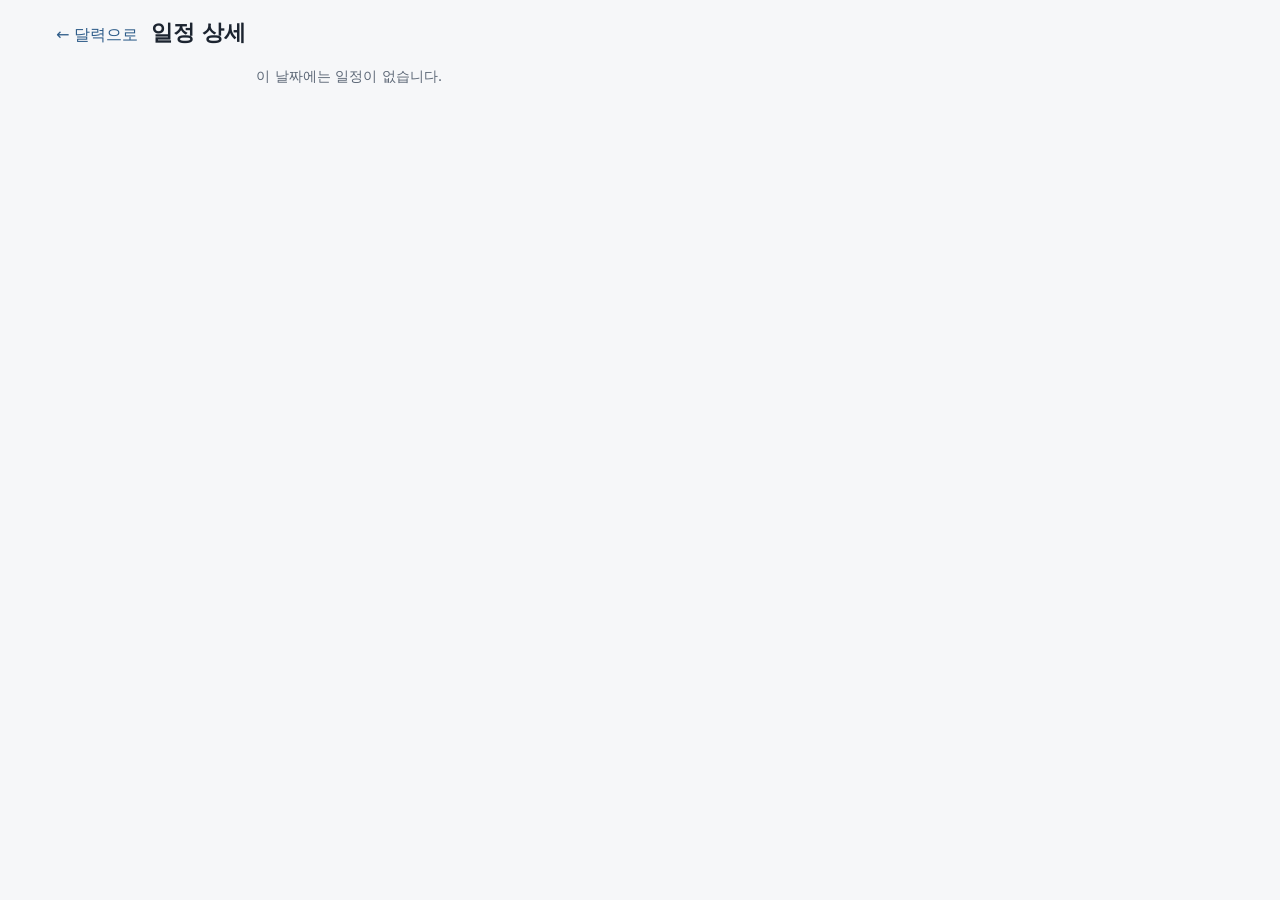
==== detail.html @ 8c785129 "feat: calendar dashboard, detail page, PWA manifest Co-Authored-By: Claude Fable 5.2 <noreply@anthro" ====
<!doctype html>
<html lang="ko">
<head>
  <meta charset="utf-8">
  <meta name="viewport" content="width=device-width, initial-scale=1">
  <meta name="theme-color" content="#2f5d8a">
  <title>일정 상세 · 고입 일정</title>
  <link rel="manifest" href="./manifest.webmanifest">
  <link rel="icon" href="./assets/icon.svg" type="image/svg+xml">
  <link rel="stylesheet" href="./assets/style.css">
</head>
<body>
  <header class="top">
    <a class="back" href="./index.html">← 달력으로</a>
    <h1 id="date-title">일정 상세</h1>
  </header>
  <main id="main" class="detail"></main>
  <script type="module" src="./assets/detail.js"></script>
</body>
</html>
---- assets/style.css ----
:root {
  --bg: #f6f7f9;
  --panel: #ffffff;
  --text: #1c2430;
  --muted: #5d6877;
  --line: #dde2e8;
  --accent: #2f5d8a;
  --warn: #b45309;
  --cat-0: #2f7d4f;
  --cat-1: #2f5d8a;
  --cat-2: #8a3fa0;
  --cat-3: #c2410c;
  --cat-4: #a16207;
}
@media (prefers-color-scheme: dark) {
  :root {
    --bg: #12161c;
    --panel: #1b212a;
    --text: #e6eaf0;
    --muted: #9aa5b4;
    --line: #2c3541;
    --accent: #7fb0e0;
    --warn: #f0a94a;
    --cat-0: #5cc98a;
    --cat-1: #7fb0e0;
    --cat-2: #cf8ae3;
    --cat-3: #f58a5c;
    --cat-4: #e0b84a;
  }
}

* { box-sizing: border-box; }
body {
  margin: 0;
  background: var(--bg);
  color: var(--text);
  font: 16px/1.5 system-ui, "Malgun Gothic", "Apple SD Gothic Neo", sans-serif;
}
a { color: var(--accent); }
h1, h2, h3, p, ul { margin: 0; }
ul { padding: 0; list-style: none; }

.top {
  display: flex;
  align-items: baseline;
  gap: 12px;
  flex-wrap: wrap;
  padding: 16px;
  max-width: 1200px;
  margin: 0 auto;
}
.top h1 { font-size: 1.4rem; }
#today-label, .meta, .notice { color: var(--muted); font-size: .9rem; }
.back { text-decoration: none; }

.layout {
  display: grid;
  gap: 16px;
  padding: 0 16px 32px;
  max-width: 1200px;
  margin: 0 auto;
}
.calendar, .side, .card {
  background: var(--panel);
  border: 1px solid var(--line);
  border-radius: 12px;
  padding: 16px;
  min-width: 0;
}
.side { order: -1; }
.side h2 { font-size: 1.1rem; margin-bottom: 8px; }

.month-nav { display: flex; align-items: center; justify-content: space-between; margin-bottom: 8px; }
.month-nav h2 { font-size: 1.2rem; }
.month-nav button {
  width: 44px; height: 44px;
  font-size: 1.5rem;
  color: var(--text);
  background: none;
  border: 1px solid var(--line);
  border-radius: 8px;
  cursor: pointer;
}
.weekdays, .grid { display: grid; grid-template-columns: repeat(7, minmax(0, 1fr)); gap: 4px; }
.weekdays { color: var(--muted); font-size: .8rem; text-align: center; margin-bottom: 4px; }
.cell {
  display: flex;
  flex-direction: column;
  gap: 2px;
  min-height: 56px;
  padding: 4px 6px;
  border: 1px solid var(--line);
  border-radius: 8px;
  color: var(--text);
  text-decoration: none;
  overflow: hidden;
}
.cell.empty { border-color: transparent; }
.cell.has { background: color-mix(in srgb, var(--accent) 8%, var(--panel)); cursor: pointer; }
.cell.has:hover, .cell.has:focus-visible { border-color: var(--accent); }
.cell.today { border: 2px solid var(--accent); }
.cell.today .num { font-weight: 700; color: var(--accent); }
.num { font-size: .85rem; }
.dots { display: flex; gap: 3px; flex-wrap: wrap; }
.cell-title, .more { display: none; font-size: .75rem; }
.more { color: var(--muted); }

.dot { display: inline-block; width: 8px; height: 8px; border-radius: 50%; flex: none; background: var(--cat-0); }
.dot.cat-1 { background: var(--cat-1); }
.dot.cat-2 { background: var(--cat-2); }
.dot.cat-3 { background: var(--cat-3); }
.dot.cat-4 { background: var(--cat-4); }

.legend { display: flex; flex-wrap: wrap; gap: 4px 14px; margin-top: 12px; font-size: .8rem; color: var(--muted); }
.legend li, .meta { display: flex; align-items: center; gap: 6px; flex-wrap: wrap; }

.upcoming li + li { border-top: 1px solid var(--line); }
.item { display: flex; gap: 10px; align-items: flex-start; padding: 10px 0; color: var(--text); text-decoration: none; }
.item-body { display: flex; flex-direction: column; min-width: 0; }
.badge {
  flex: none;
  min-width: 68px;
  padding: 2px 6px;
  border-radius: 6px;
  border: 1px solid var(--line);
  font-size: .8rem;
  font-weight: 700;
  text-align: center;
}
.badge.now { border-color: var(--warn); color: var(--warn); }
.unverified { color: var(--warn); font-weight: 700; font-size: .8rem; }

.detail { display: grid; gap: 16px; padding: 0 16px 32px; max-width: 800px; margin: 0 auto; }
.card { border-left: 6px solid var(--cat-0); }
.card.cat-1 { border-left-color: var(--cat-1); }
.card.cat-2 { border-left-color: var(--cat-2); }
.card.cat-3 { border-left-color: var(--cat-3); }
.card.cat-4 { border-left-color: var(--cat-4); }
.card h2 { font-size: 1.25rem; margin: 4px 0 8px; }
.card h3 { font-size: 1rem; margin: 16px 0 4px; }
.card section ul { padding-left: 20px; list-style: disc; }
.card .links { display: flex; flex-wrap: wrap; gap: 6px 16px; padding-left: 0; list-style: none; }
.card a { overflow-wrap: anywhere; }

@media (min-width: 900px) {
  .layout { grid-template-columns: minmax(0, 2fr) minmax(280px, 1fr); align-items: start; }
  .side { order: 0; }
  .cell { min-height: 92px; }
  .cell-title { display: block; white-space: nowrap; overflow: hidden; text-overflow: ellipsis; }
  .more { display: block; }
}
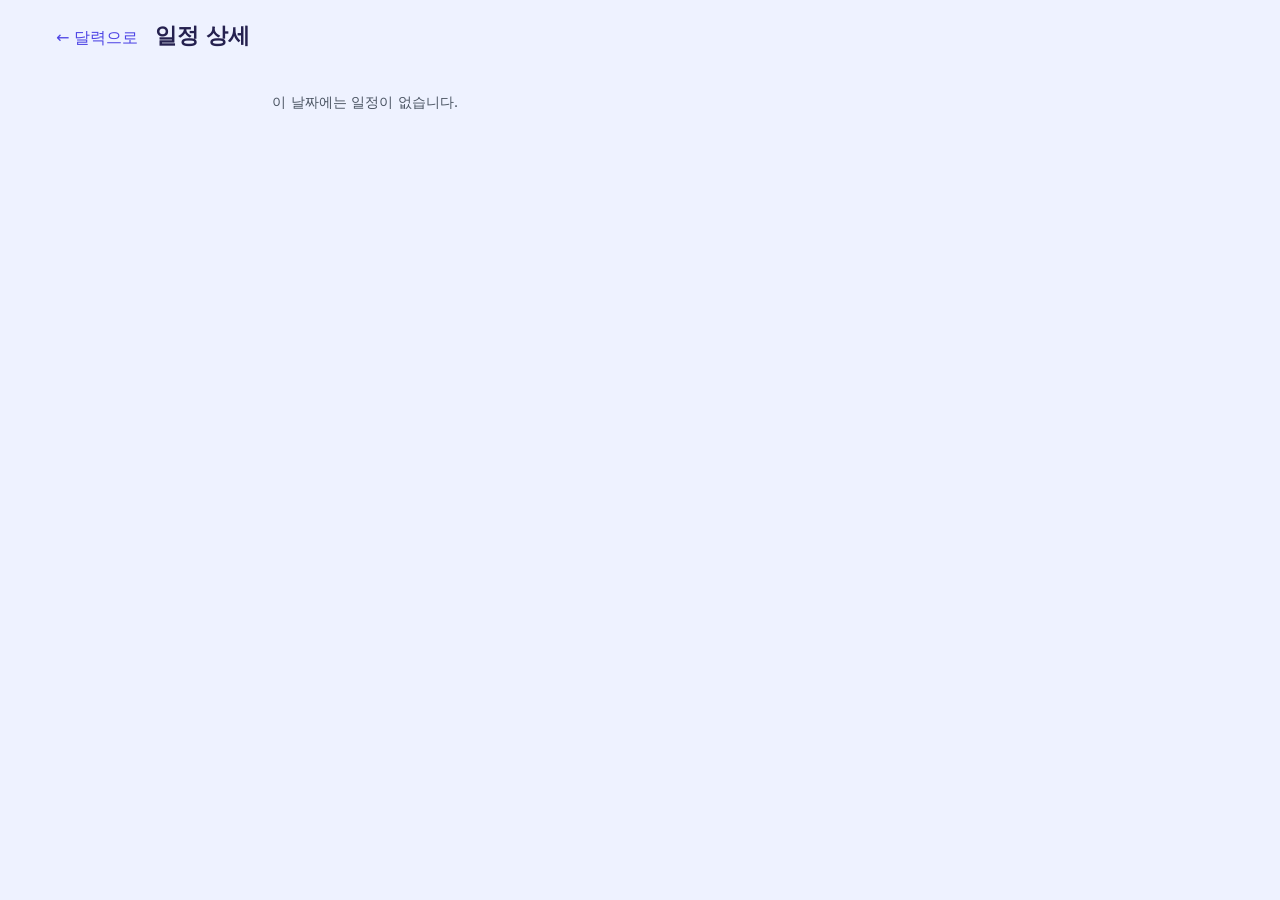
==== commit aebe8a8a: "feat: restyle detail page; accessibility checklist; README Co-Authored-By: Claude Sonnet 5.5 <norepl" ====
--- a/detail.html
+++ b/detail.html
@@ -2,8 +2,8 @@
 <html lang="ko">
 <head>
   <meta charset="utf-8">
-  <meta name="viewport" content="width=device-width, initial-scale=1">
-  <meta name="theme-color" content="#2f5d8a">
+  <meta name="viewport" content="width=device-width, initial-scale=1, viewport-fit=cover">
+  <meta name="theme-color" content="#4f46e5">
   <title>일정 상세 · 고입 일정</title>
   <link rel="manifest" href="./manifest.webmanifest">
   <link rel="icon" href="./assets/icon.svg" type="image/svg+xml">
@@ -11,9 +11,10 @@
 </head>
 <body>
   <header class="top">
-    <a class="back" href="./index.html">← 달력으로</a>
+    <a class="back" href="./index.html#calendar">← 달력으로</a>
     <h1 id="date-title">일정 상세</h1>
   </header>
+  <p id="boot" class="notice boot">일정을 불러오는 중입니다. 이 문구가 계속 보이면 파일을 직접 열지 말고 주소(http://…)로 열어 주세요.</p>
   <main id="main" class="detail"></main>
   <script type="module" src="./assets/detail.js"></script>
 </body>
--- a/assets/style.css
+++ b/assets/style.css
@@ -1,26 +1,40 @@
 :root {
-  --bg: #f6f7f9;
-  --panel: #ffffff;
-  --text: #1c2430;
-  --muted: #5d6877;
-  --line: #dde2e8;
-  --accent: #2f5d8a;
-  --warn: #b45309;
+  --bg: #eef2ff;
+  --surface: #ffffff;
+  --text: #25214f;
+  --muted: #4b5563;
+  --primary: #4f46e5;
+  --on-primary: #ffffff;
+  --edge: #c7d2fe;
+  --tile-on: #c7d2fe;
+  --warn: #9a3412;
+  --warn-bg: #fff7ed;
+  --ok: #065f46;
+  --ok-bg: #ecfdf5;
   --cat-0: #2f7d4f;
   --cat-1: #2f5d8a;
   --cat-2: #8a3fa0;
   --cat-3: #c2410c;
   --cat-4: #a16207;
+  --s1: 4px;
+  --s2: 8px;
+  --s3: 16px;
+  --s4: 24px;
+  --tabs-h: 64px;
 }
 @media (prefers-color-scheme: dark) {
   :root {
-    --bg: #12161c;
-    --panel: #1b212a;
-    --text: #e6eaf0;
-    --muted: #9aa5b4;
-    --line: #2c3541;
-    --accent: #7fb0e0;
-    --warn: #f0a94a;
+    --bg: #12142b;
+    --surface: #1e2140;
+    --text: #e8eaff;
+    --muted: #b4b9d8;
+    --primary: #a5b4fc;
+    --edge: #343a73;
+    --tile-on: #3a3f87;
+    --warn: #fdba74;
+    --warn-bg: #3b2a17;
+    --ok: #6ee7b7;
+    --ok-bg: #123a2c;
     --cat-0: #5cc98a;
     --cat-1: #7fb0e0;
     --cat-2: #cf8ae3;
@@ -34,118 +48,172 @@
   margin: 0;
   background: var(--bg);
   color: var(--text);
-  font: 16px/1.5 system-ui, "Malgun Gothic", "Apple SD Gothic Neo", sans-serif;
-}
-a { color: var(--accent); }
-h1, h2, h3, p, ul { margin: 0; }
+  font: 16px/1.5 "Malgun Gothic", "Apple SD Gothic Neo", system-ui, sans-serif;
+  padding-bottom: calc(var(--tabs-h) + env(safe-area-inset-bottom));
+}
+a { color: var(--primary); }
+h1, h2, h3, h4, p, ul { margin: 0; }
 ul { padding: 0; list-style: none; }
+:focus-visible { outline: 3px solid var(--primary); outline-offset: 2px; }
 
 .top {
   display: flex;
   align-items: baseline;
-  gap: 12px;
+  gap: var(--s3);
   flex-wrap: wrap;
-  padding: 16px;
+  padding: var(--s3);
   max-width: 1200px;
   margin: 0 auto;
 }
 .top h1 { font-size: 1.4rem; }
 #today-label, .meta, .notice { color: var(--muted); font-size: .9rem; }
-.back { text-decoration: none; }
+.boot { max-width: 1200px; margin: 0 auto; padding: 0 var(--s3) var(--s2); }
+.back { display: inline-flex; align-items: center; min-height: 44px; text-decoration: none; }
 
 .layout {
   display: grid;
-  gap: 16px;
-  padding: 0 16px 32px;
+  gap: var(--s3);
+  padding: 0 var(--s3) var(--s4);
   max-width: 1200px;
   margin: 0 auto;
 }
-.calendar, .side, .card {
-  background: var(--panel);
-  border: 1px solid var(--line);
-  border-radius: 12px;
-  padding: 16px;
-  min-width: 0;
-}
-.side { order: -1; }
-.side h2 { font-size: 1.1rem; margin-bottom: 8px; }
-
-.month-nav { display: flex; align-items: center; justify-content: space-between; margin-bottom: 8px; }
-.month-nav h2 { font-size: 1.2rem; }
+.col { display: grid; gap: var(--s3); min-width: 0; align-content: start; }
+section h2 { font-size: 1.05rem; margin: var(--s3) 0 var(--s2); }
+section h2:first-child { margin-top: 0; }
+
+/* 타일: 둥근 모서리와 그림자는 타일과 목록 카드에만 쓴다 */
+.tiles { display: grid; grid-template-columns: 1fr 1fr; gap: var(--s2); }
+.tile, .tasks, .calendar, .card {
+  background: var(--surface);
+  border-radius: 16px;
+  box-shadow: 0 4px 0 var(--edge);
+}
+.tile { padding: var(--s3); min-width: 0; }
+.tile.primary { background: var(--primary); color: var(--on-primary); box-shadow: 0 4px 0 color-mix(in srgb, var(--primary) 60%, #000); }
+@media (prefers-color-scheme: dark) {
+  .tile.primary { background: #4f46e5; color: #fff; }
+}
+.tile .k { font-size: .85rem; }
+.tile .n { font-size: 1.8rem; font-weight: 800; line-height: 1.2; }
+.tile .sub { font-size: .85rem; overflow-wrap: anywhere; }
+
+.tasks { overflow: hidden; }
+.it { display: grid; grid-template-columns: 44px 1fr; gap: var(--s1); padding: var(--s2) var(--s3) var(--s2) var(--s1); border-top: 1px solid var(--bg); }
+.it:first-child { border-top: 0; }
+.tasks > .notice { padding: var(--s3); }
+.ck { display: grid; place-items: center; min-width: 44px; min-height: 44px; cursor: pointer; }
+.ck input { width: 24px; height: 24px; accent-color: var(--primary); cursor: pointer; }
+.it-body { display: grid; gap: var(--s1); align-content: center; min-width: 0; }
+.it-title { font-weight: 700; color: var(--text); text-decoration: none; overflow-wrap: anywhere; }
+.it-title:hover { text-decoration: underline; }
+.it.done .it-title { color: var(--muted); text-decoration: line-through; }
+.meta { display: flex; align-items: center; gap: var(--s2); flex-wrap: wrap; }
+.meta .d { color: var(--primary); }
+.tag { padding: 0 var(--s2); border-radius: 99px; font-size: .78rem; font-weight: 700; }
+.tag.ok { background: var(--ok-bg); color: var(--ok); }
+.tag.warn, .unverified { background: var(--warn-bg); color: var(--warn); }
+.unverified { padding: 0 var(--s2); border-radius: 99px; font-size: .78rem; font-weight: 700; }
+.when { margin-left: auto; font-weight: 700; color: var(--text); }
+
+/* 달력 */
+.calendar { padding: var(--s3); min-width: 0; }
+.month-nav { display: flex; align-items: center; justify-content: space-between; margin-bottom: var(--s2); }
+.month-nav h2 { margin: 0; font-size: 1.2rem; }
 .month-nav button {
   width: 44px; height: 44px;
   font-size: 1.5rem;
   color: var(--text);
-  background: none;
-  border: 1px solid var(--line);
-  border-radius: 8px;
+  background: var(--surface);
+  border: 2px solid var(--edge);
+  border-radius: 12px;
   cursor: pointer;
 }
-.weekdays, .grid { display: grid; grid-template-columns: repeat(7, minmax(0, 1fr)); gap: 4px; }
-.weekdays { color: var(--muted); font-size: .8rem; text-align: center; margin-bottom: 4px; }
+.weekdays, .grid { display: grid; grid-template-columns: repeat(7, minmax(0, 1fr)); gap: 3px; }
+.weekdays { color: var(--muted); font-size: .8rem; text-align: center; margin-bottom: var(--s1); }
 .cell {
   display: flex;
   flex-direction: column;
   gap: 2px;
-  min-height: 56px;
-  padding: 4px 6px;
-  border: 1px solid var(--line);
-  border-radius: 8px;
+  min-height: 48px;
+  padding: var(--s1) 6px;
+  border-radius: 10px;
+  background: var(--bg);
   color: var(--text);
   text-decoration: none;
   overflow: hidden;
 }
-.cell.empty { border-color: transparent; }
-.cell.has { background: color-mix(in srgb, var(--accent) 8%, var(--panel)); cursor: pointer; }
-.cell.has:hover, .cell.has:focus-visible { border-color: var(--accent); }
-.cell.today { border: 2px solid var(--accent); }
-.cell.today .num { font-weight: 700; color: var(--accent); }
+.cell.empty { background: transparent; }
+.cell.has { background: var(--tile-on); font-weight: 700; }
+.cell.has:hover { outline: 2px solid var(--primary); }
+.cell.today { box-shadow: inset 0 0 0 2px var(--primary); }
+.cell.today .num { color: var(--primary); font-weight: 800; }
 .num { font-size: .85rem; }
 .dots { display: flex; gap: 3px; flex-wrap: wrap; }
 .cell-title, .more { display: none; font-size: .75rem; }
 .more { color: var(--muted); }
-
 .dot { display: inline-block; width: 8px; height: 8px; border-radius: 50%; flex: none; background: var(--cat-0); }
 .dot.cat-1 { background: var(--cat-1); }
 .dot.cat-2 { background: var(--cat-2); }
 .dot.cat-3 { background: var(--cat-3); }
 .dot.cat-4 { background: var(--cat-4); }
-
-.legend { display: flex; flex-wrap: wrap; gap: 4px 14px; margin-top: 12px; font-size: .8rem; color: var(--muted); }
-.legend li, .meta { display: flex; align-items: center; gap: 6px; flex-wrap: wrap; }
-
-.upcoming li + li { border-top: 1px solid var(--line); }
-.item { display: flex; gap: 10px; align-items: flex-start; padding: 10px 0; color: var(--text); text-decoration: none; }
-.item-body { display: flex; flex-direction: column; min-width: 0; }
-.badge {
-  flex: none;
-  min-width: 68px;
-  padding: 2px 6px;
-  border-radius: 6px;
-  border: 1px solid var(--line);
-  font-size: .8rem;
+.legend { display: flex; flex-wrap: wrap; gap: var(--s1) var(--s3); margin-top: var(--s3); font-size: .85rem; color: var(--muted); }
+.legend li { display: flex; align-items: center; gap: 6px; }
+
+/* 하단 탭 (휴대폰) */
+.tabs {
+  position: fixed;
+  left: 0; right: 0; bottom: 0;
+  display: flex;
+  background: var(--surface);
+  border-top: 1px solid var(--edge);
+  padding-bottom: env(safe-area-inset-bottom);
+}
+.tabs a {
+  flex: 1;
+  display: grid;
+  place-items: center;
+  min-height: var(--tabs-h);
+  color: var(--muted);
   font-weight: 700;
-  text-align: center;
-}
-.badge.now { border-color: var(--warn); color: var(--warn); }
-.unverified { color: var(--warn); font-weight: 700; font-size: .8rem; }
-
-.detail { display: grid; gap: 16px; padding: 0 16px 32px; max-width: 800px; margin: 0 auto; }
-.card { border-left: 6px solid var(--cat-0); }
+  text-decoration: none;
+}
+.tabs a[aria-current="page"] { color: var(--primary); box-shadow: inset 0 3px 0 var(--primary); }
+
+@media (max-width: 899.98px) {
+  body[data-view="home"] :is(#calendar, #all),
+  body[data-view="calendar"] :is(#home, #all),
+  body[data-view="all"] :is(#home, #calendar) { display: none; }
+}
+
+/* 상세 페이지 */
+body:not([data-view]) { padding-bottom: 0; }
+.detail { display: grid; gap: var(--s3); padding: 0 var(--s3) var(--s4); max-width: 800px; margin: 0 auto; }
+.card { padding: var(--s3); border-left: 6px solid var(--cat-0); }
 .card.cat-1 { border-left-color: var(--cat-1); }
 .card.cat-2 { border-left-color: var(--cat-2); }
 .card.cat-3 { border-left-color: var(--cat-3); }
 .card.cat-4 { border-left-color: var(--cat-4); }
-.card h2 { font-size: 1.25rem; margin: 4px 0 8px; }
-.card h3 { font-size: 1rem; margin: 16px 0 4px; }
+.card h2 { font-size: 1.25rem; margin: var(--s1) 0 var(--s2); }
+.card h3 { font-size: 1rem; margin: var(--s3) 0 var(--s1); }
 .card section ul { padding-left: 20px; list-style: disc; }
-.card .links { display: flex; flex-wrap: wrap; gap: 6px 16px; padding-left: 0; list-style: none; }
+.card .links { display: flex; flex-wrap: wrap; gap: var(--s1) var(--s3); padding-left: 0; list-style: none; }
 .card a { overflow-wrap: anywhere; }
+.detail .notice { padding: var(--s3); }
 
 @media (min-width: 900px) {
-  .layout { grid-template-columns: minmax(0, 2fr) minmax(280px, 1fr); align-items: start; }
-  .side { order: 0; }
+  body { padding-bottom: 0; }
+  .tabs { display: none; }
+  .layout { grid-template-columns: minmax(0, 1fr) minmax(0, 1fr); align-items: start; }
   .cell { min-height: 92px; }
   .cell-title { display: block; white-space: nowrap; overflow: hidden; text-overflow: ellipsis; }
   .more { display: block; }
 }
+
+@media (prefers-reduced-motion: reduce) {
+  * { transition: none !important; animation: none !important; scroll-behavior: auto !important; }
+}
+
+/* 점검표 반영: 탭 막대가 포커스를 가리지 않게, 눌림 피드백, 탭 지연 제거 */
+html { scroll-padding-bottom: var(--tabs-h); }
+a, button, input, label { touch-action: manipulation; }
+.tabs a:active, .month-nav button:active, .cell.has:active, .it-title:active { opacity: .7; }
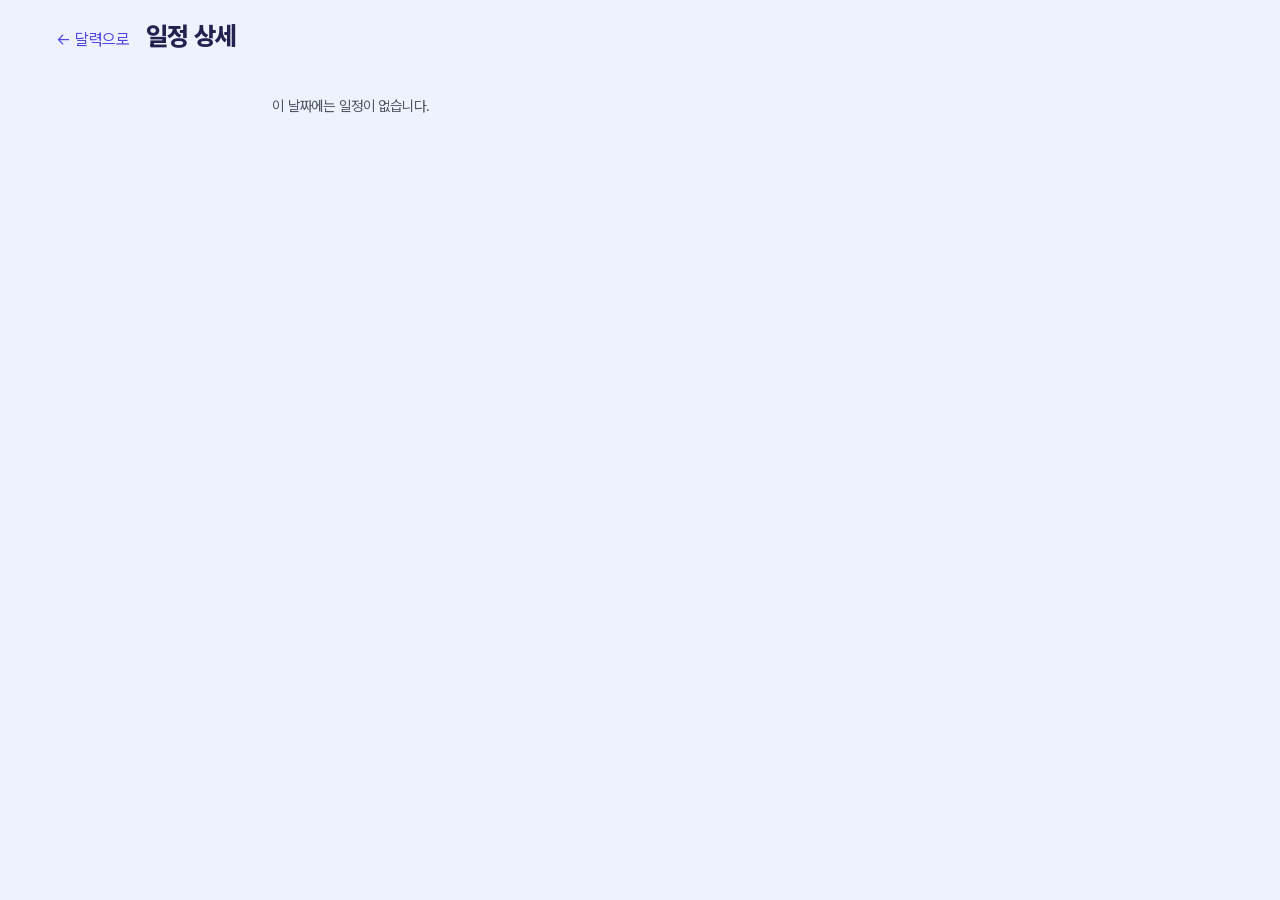
==== commit f6aa1390: "style: bundle Pretendard variable font Font file from the pretendard npm package v1.3.9 (SIL OFL 1.1" ====
--- a/detail.html
+++ b/detail.html
@@ -7,6 +7,7 @@
   <title>일정 상세 · 고입 일정</title>
   <link rel="manifest" href="./manifest.webmanifest">
   <link rel="icon" href="./assets/icon.svg" type="image/svg+xml">
+  <link rel="preload" href="./assets/fonts/PretendardVariable.woff2" as="font" type="font/woff2" crossorigin>
   <link rel="stylesheet" href="./assets/style.css">
 </head>
 <body>
--- a/assets/style.css
+++ b/assets/style.css
@@ -1,4 +1,13 @@
+@font-face {
+  font-family: "Pretendard Variable";
+  font-weight: 45 920;
+  font-style: normal;
+  font-display: swap;
+  src: url("./fonts/PretendardVariable.woff2") format("woff2-variations");
+}
+
 :root {
+  color-scheme: light;
   --bg: #eef2ff;
   --surface: #ffffff;
   --text: #25214f;
@@ -16,39 +25,31 @@
   --cat-2: #8a3fa0;
   --cat-3: #c2410c;
   --cat-4: #a16207;
+  /* 달력 상태: 중요한 순서. 마감과 발표는 꽉 찬 색, 나머지는 옅은 색 */
+  --st-deadline-bg: #b91c1c; --st-deadline-fg: #ffffff;
+  --st-result-bg: #047857; --st-result-fg: #ffffff;
+  --st-register-bg: #0f766e; --st-register-fg: #ffffff;
+  --st-interview-bg: #ede9fe; --st-interview-fg: #5b21b6;
+  --st-apply-bg: #fef3c7; --st-apply-fg: #92400e;
+  --st-info-bg: #f1f5f9; --st-info-fg: #475569;
+  --st-other-bg: #f1f5f9; --st-other-fg: #475569;
   --s1: 4px;
   --s2: 8px;
   --s3: 16px;
   --s4: 24px;
   --tabs-h: 64px;
 }
-@media (prefers-color-scheme: dark) {
-  :root {
-    --bg: #12142b;
-    --surface: #1e2140;
-    --text: #e8eaff;
-    --muted: #b4b9d8;
-    --primary: #a5b4fc;
-    --edge: #343a73;
-    --tile-on: #3a3f87;
-    --warn: #fdba74;
-    --warn-bg: #3b2a17;
-    --ok: #6ee7b7;
-    --ok-bg: #123a2c;
-    --cat-0: #5cc98a;
-    --cat-1: #7fb0e0;
-    --cat-2: #cf8ae3;
-    --cat-3: #f58a5c;
-    --cat-4: #e0b84a;
-  }
-}
 
 * { box-sizing: border-box; }
 body {
   margin: 0;
   background: var(--bg);
   color: var(--text);
-  font: 16px/1.5 "Malgun Gothic", "Apple SD Gothic Neo", system-ui, sans-serif;
+  font: 16px/1.6 "Pretendard Variable", Pretendard, "Malgun Gothic", "Apple SD Gothic Neo", system-ui, sans-serif;
+  letter-spacing: -0.01em;
+  word-break: keep-all;
+  overflow-wrap: break-word;
+  -webkit-font-smoothing: antialiased;
   padding-bottom: calc(var(--tabs-h) + env(safe-area-inset-bottom));
 }
 a { color: var(--primary); }
@@ -65,7 +66,9 @@
   max-width: 1200px;
   margin: 0 auto;
 }
-.top h1 { font-size: 1.4rem; }
+.top h1 { font-size: 1.6rem; font-weight: 800; letter-spacing: -0.03em; }
+h1, h2, h3 { text-wrap: balance; }
+.n, .d, .when, .num, #today-label { font-variant-numeric: tabular-nums; }
 #today-label, .meta, .notice { color: var(--muted); font-size: .9rem; }
 .boot { max-width: 1200px; margin: 0 auto; padding: 0 var(--s3) var(--s2); }
 .back { display: inline-flex; align-items: center; min-height: 44px; text-decoration: none; }
@@ -78,33 +81,36 @@
   margin: 0 auto;
 }
 .col { display: grid; gap: var(--s3); min-width: 0; align-content: start; }
-section h2 { font-size: 1.05rem; margin: var(--s3) 0 var(--s2); }
+section h2 { font-size: 1.05rem; font-weight: 800; letter-spacing: -0.02em; margin: var(--s4) 0 var(--s2); }
 section h2:first-child { margin-top: 0; }
 
 /* 타일: 둥근 모서리와 그림자는 타일과 목록 카드에만 쓴다 */
 .tiles { display: grid; grid-template-columns: 1fr 1fr; gap: var(--s2); }
-.tile, .tasks, .calendar, .card {
+.tile, .tasks, .card {
   background: var(--surface);
   border-radius: 16px;
   box-shadow: 0 4px 0 var(--edge);
 }
 .tile { padding: var(--s3); min-width: 0; }
 .tile.primary { background: var(--primary); color: var(--on-primary); box-shadow: 0 4px 0 color-mix(in srgb, var(--primary) 60%, #000); }
-@media (prefers-color-scheme: dark) {
-  .tile.primary { background: #4f46e5; color: #fff; }
-}
 .tile .k { font-size: .85rem; }
-.tile .n { font-size: 1.8rem; font-weight: 800; line-height: 1.2; }
+.tile .n { font-size: 2.1rem; font-weight: 800; line-height: 1.15; letter-spacing: -0.03em; }
 .tile .sub { font-size: .85rem; overflow-wrap: anywhere; }
 
 .tasks { overflow: hidden; }
 .it { display: grid; grid-template-columns: 44px 1fr; gap: var(--s1); padding: var(--s2) var(--s3) var(--s2) var(--s1); border-top: 1px solid var(--bg); }
 .it:first-child { border-top: 0; }
+.it { box-shadow: inset 4px 0 0 var(--accent, transparent); }
+.it[data-kind="result"] { --accent: var(--st-result-bg); }
+.it[data-kind="register"] { --accent: var(--st-register-bg); }
+.it[data-kind="interview"] { --accent: #7c3aed; }
+.it[data-kind="apply"] { --accent: #d97706; }
+.it[data-kind="info"] { --accent: #94a3b8; }
 .tasks > .notice { padding: var(--s3); }
 .ck { display: grid; place-items: center; min-width: 44px; min-height: 44px; cursor: pointer; }
 .ck input { width: 24px; height: 24px; accent-color: var(--primary); cursor: pointer; }
 .it-body { display: grid; gap: var(--s1); align-content: center; min-width: 0; }
-.it-title { font-weight: 700; color: var(--text); text-decoration: none; overflow-wrap: anywhere; }
+.it-title { display: flex; font-size: 1.02rem; align-items: center; min-height: 44px; font-weight: 700; color: var(--text); text-decoration: none; overflow-wrap: anywhere; }
 .it-title:hover { text-decoration: underline; }
 .it.done .it-title { color: var(--muted); text-decoration: line-through; }
 .meta { display: flex; align-items: center; gap: var(--s2); flex-wrap: wrap; }
@@ -116,7 +122,7 @@
 .when { margin-left: auto; font-weight: 700; color: var(--text); }
 
 /* 달력 */
-.calendar { padding: var(--s3); min-width: 0; }
+.calendar { min-width: 0; }
 .month-nav { display: flex; align-items: center; justify-content: space-between; margin-bottom: var(--s2); }
 .month-nav h2 { margin: 0; font-size: 1.2rem; }
 .month-nav button {
@@ -137,18 +143,18 @@
   min-height: 48px;
   padding: var(--s1) 6px;
   border-radius: 10px;
-  background: var(--bg);
+  background: var(--surface);
   color: var(--text);
   text-decoration: none;
   overflow: hidden;
 }
 .cell.empty { background: transparent; }
-.cell.has { background: var(--tile-on); font-weight: 700; }
+.cell.has { font-weight: 700; }
+.kind { font-size: .68rem; font-weight: 800; letter-spacing: 0; line-height: 1.1; }
 .cell.has:hover { outline: 2px solid var(--primary); }
 .cell.today { box-shadow: inset 0 0 0 2px var(--primary); }
 .cell.today .num { color: var(--primary); font-weight: 800; }
 .num { font-size: .85rem; }
-.dots { display: flex; gap: 3px; flex-wrap: wrap; }
 .cell-title, .more { display: none; font-size: .75rem; }
 .more { color: var(--muted); }
 .dot { display: inline-block; width: 8px; height: 8px; border-radius: 50%; flex: none; background: var(--cat-0); }
@@ -156,6 +162,15 @@
 .dot.cat-2 { background: var(--cat-2); }
 .dot.cat-3 { background: var(--cat-3); }
 .dot.cat-4 { background: var(--cat-4); }
+.st-deadline { background: var(--st-deadline-bg); color: var(--st-deadline-fg); }
+.st-result { background: var(--st-result-bg); color: var(--st-result-fg); }
+.st-register { background: var(--st-register-bg); color: var(--st-register-fg); }
+.st-interview { background: var(--st-interview-bg); color: var(--st-interview-fg); }
+.st-apply { background: var(--st-apply-bg); color: var(--st-apply-fg); }
+.st-info { background: var(--st-info-bg); color: var(--st-info-fg); }
+.st-other { background: var(--st-other-bg); color: var(--st-other-fg); }
+.cell.st-deadline .more, .cell.st-result .more, .cell.st-register .more { color: inherit; opacity: .85; }
+.swatch { display: inline-block; width: 14px; height: 14px; border-radius: 4px; flex: none; box-shadow: inset 0 0 0 1px rgba(0, 0, 0, .12); }
 .legend { display: flex; flex-wrap: wrap; gap: var(--s1) var(--s3); margin-top: var(--s3); font-size: .85rem; color: var(--muted); }
 .legend li { display: flex; align-items: center; gap: 6px; }
 
@@ -217,3 +232,4 @@
 html { scroll-padding-bottom: var(--tabs-h); }
 a, button, input, label { touch-action: manipulation; }
 .tabs a:active, .month-nav button:active, .cell.has:active, .it-title:active { opacity: .7; }
+.cell.has.today .num { color: inherit; }
